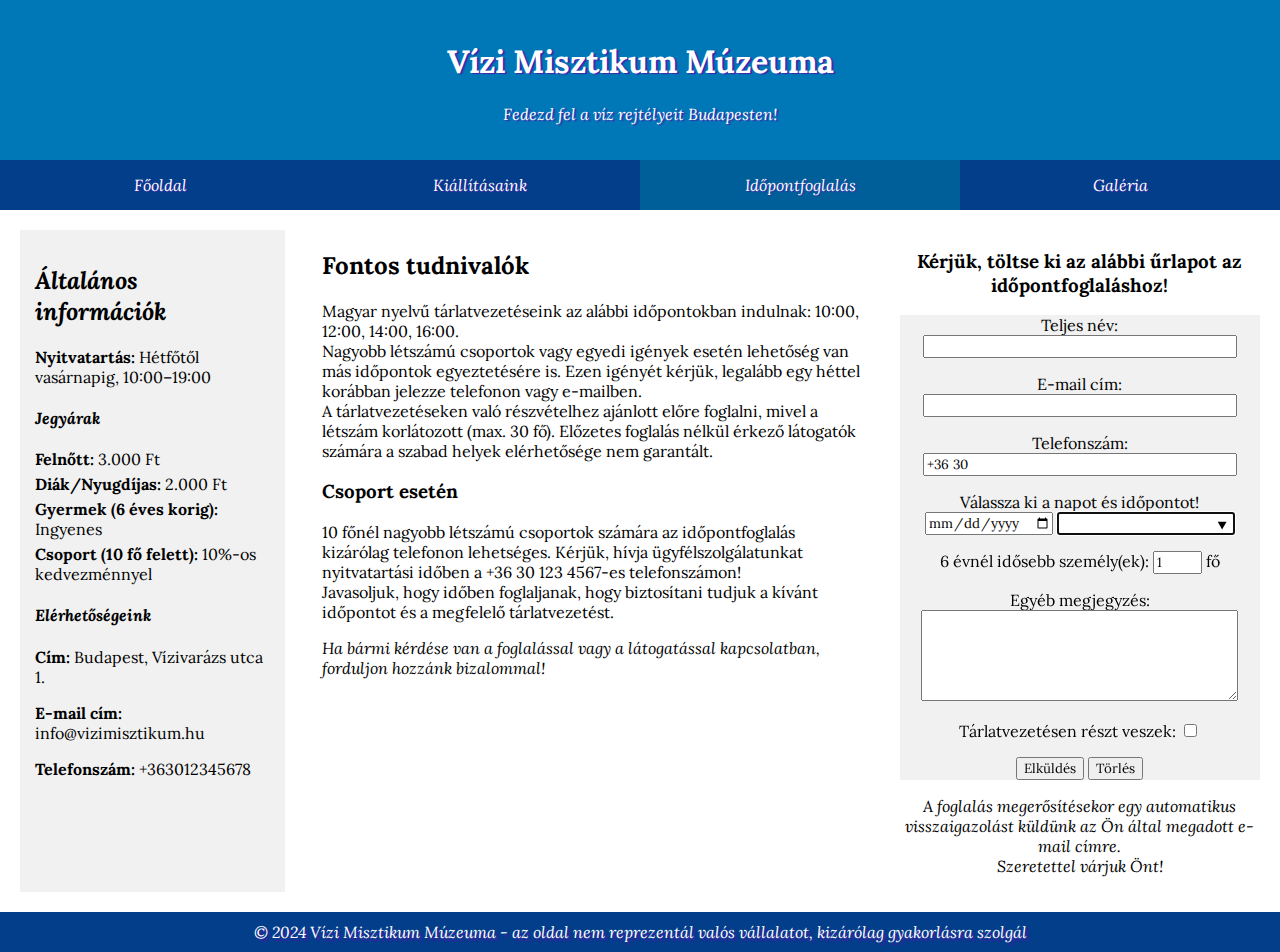
==== idopont.html @ 564ae660 "Add files via upload" ====
<!DOCTYPE html>
<html lang="hu">

<head>
    <meta charset="UTF-8">
    <meta name="viewport" content="width=device-width, initial-scale=1.0">
    <meta name="description"
        content="Gyakorlási célból készült Vízi Misztikum Múzeuma nevű kitalált múzeum weboldalának időpontfoglalás oldala.">
    <meta name="author" content="Juhász Katalin">
    <meta name="copyright" content="csak tanulási célokra">
    <link href="https://fonts.googleapis.com/css2?family=Lora:ital,wght@0,400..700;1,400..700&display=swap"
        rel="stylesheet">
    <link rel="icon" href="favicon/ikon.png" type="image/x-icon">
    <link rel="stylesheet" href="style.css">
    <title>Vízi Misztikum Múzeuma</title>
</head>

<body>

    <header>
        <h1 class="arnyek">Vízi Misztikum Múzeuma</h1>
        <p class="arnyek dolt">Fedezd fel a víz rejtélyeit Budapesten!</p>
    </header>

    <nav>
        <ul>
            <li><a href="fooldal.html">Főoldal</a></li>
            <li><a href="kiallitas.html">Kiállításaink</a></li>
            <li><a href="#" class="active">Időpontfoglalás</a></li>
            <li><a href="galeria.html">Galéria</a></li>
        </ul>
    </nav>

    <main>
        <div class="side-info">
            <h2 class="dolt">Általános információk</h2>
            <p><strong>Nyitvatartás:</strong> Hétfőtől vasárnapig, 10:00–19:00</p>
            <h4 class="dolt">Jegyárak</h4>
            <ul>
                <li><strong>Felnőtt:</strong> 3.000 Ft</li>
                <li><strong>Diák/Nyugdíjas:</strong> 2.000 Ft</li>
                <li><strong>Gyermek (6 éves korig):</strong> Ingyenes</li>
                <li><strong>Csoport (10 fő felett):</strong> 10%-os kedvezménnyel</li>
            </ul>
            <h4 class="dolt">Elérhetőségeink</h4>
            <p><strong>Cím:</strong> Budapest, Vízivarázs utca 1.</p>
            <p><strong>E-mail cím:</strong> info@vizimisztikum.hu</p>
            <p><strong>Telefonszám:</strong> +363012345678</p>
        </div>

        <div class="foszoveg">
            <h2>Fontos tudnivalók</h2>
            <p>Magyar nyelvű tárlatvezetéseink az alábbi időpontokban indulnak: 10:00, 12:00, 14:00, 16:00.<br>
                Nagyobb létszámú csoportok vagy egyedi igények esetén lehetőség van más időpontok egyeztetésére is. Ezen
                igényét kérjük, legalább egy héttel korábban jelezze telefonon vagy e-mailben.<br>
                A tárlatvezetéseken való részvételhez ajánlott előre foglalni, mivel a létszám korlátozott (max. 30 fő).
                Előzetes foglalás nélkül érkező látogatók számára a szabad helyek elérhetősége nem garantált.</p>

            <h3>Csoport esetén</h3>
            <p>10 főnél nagyobb létszámú csoportok számára az időpontfoglalás kizárólag telefonon lehetséges.
                Kérjük, hívja ügyfélszolgálatunkat nyitvatartási időben a +36 30 123 4567-es telefonszámon!<br>
                Javasoljuk, hogy időben foglaljanak, hogy biztosítani tudjuk a kívánt időpontot és a megfelelő
                tárlatvezetést.</p>

            <p class="dolt">Ha bármi kérdése van a foglalással vagy a látogatással kapcsolatban, forduljon hozzánk
                bizalommal!</p>
        </div>

        <div class="urlap">
            <h3>Kérjük, töltse ki az alábbi űrlapot az időpontfoglaláshoz!</h3>
            <form method="post" action="https://rf.uni-corvinus.hu/webfejlesztes/receive.php">
                <p><label>Teljes név:<br><input type="text" name="nev" size="37"></label></p>
                <p><label>E-mail cím:<br><input type="email" name="emailcim" size="37"></label></p>
                <p><label>Telefonszám:<br><input type="tel" name="telszam" size="37" value="+36 30"></label></p>
                <p><label>Válassza ki a napot és időpontot! <br><input type="date" name="foglaltnap"></label>
                    <label> <input type="text" list="ido" name="ido" autofocus>
                        <datalist id="ido">
                            <option value="10:00">
                            <option value="12:00">
                            <option value="14:00">
                            <option value="16:00">
                        </datalist> </label>
                <p><label>6 évnél idősebb személy(ek): <input type="number" min="1" max="10" step="1" name="fo"
                            value="1"> fő</label></p>
                <p><label>Egyéb megjegyzés:<br><textarea name="megjegyzes" rows="5" cols="37"></textarea></label></p>
                <p><label>Tárlatvezetésen részt veszek: <input type="checkbox" name="csoport"></label></p>
                <input type="submit" value="Elküldés" name="kuld">
                <input type="reset" value="Törlés" name="torol">
            </form>
            <p class="dolt">A foglalás megerősítésekor egy automatikus visszaigazolást küldünk az Ön által megadott
                e-mail címre.<br> Szeretettel várjuk Önt!</p>
        </div>
    </main>

    <footer>
        &copy; 2024 Vízi Misztikum Múzeuma - az oldal nem reprezentál valós vállalatot, kizárólag gyakorlásra szolgál
    </footer>

</body>

</html>
---- style.css ----
* {
    box-sizing: border-box;
    font-family: "Lora", serif;
}

body {
    margin: 0;
    padding: 0;
    display: flex;
    flex-direction: column;
}

.dolt {
    font-style: italic;
}

.arnyek {
    text-shadow: 2px 1px 1px rgba(72, 28, 172, 0.9);
}

header {
    background-color: #0077b6;
    color: white;
    padding: 20px;
    text-align: center;
}

nav {
    background-color: #023e8a;
}

nav ul {
    list-style: none;
    font-style: italic;
    text-shadow: 1px 1px 1px rgba(72, 28, 172, 0.9);
    padding: 0;
    margin: 0;
    display: flex;
    flex-direction: column;
}

nav ul li {
    margin: 0;
}

nav ul li a {
    display: block;
    color: white;
    text-decoration: none;
    padding: 15px;
    text-align: center;

}

nav ul li a.active,
nav ul li a:hover {
    background-color: #005f99;
}

main {
    display: flex;
    flex-direction: column;
    padding: 20px;
}

.tudtade {
    display: flex;
    flex-direction: column;
}

.fotok {
    margin-bottom: 15%;
}

.side-info {
    order: -1;
    background-color: #f1f1f1;
    padding: 15px;
}

.side-info ul {
    padding: 0;
    margin: 0;
}

.side-info ul li {
    list-style-type: none;
    margin: 5px 0;
}

.main-content {
    order: -2;
    margin-right: 2%;
    margin-left: 2%;
}

.kep img {
    display: block;
    width: 100%;
    height: auto;
}

.kiallitaskep img {
    display: none;
}

.kiallitasszoveg {
    order: -1;
}

form {
    background-color: #f1f1f1;
}

.urlap {
    text-align: center;
}

.kviz {
    text-align: left;
}

.urlap {
    display: block;
    text-align: center;
    order: -2;
}

.foszoveg {
    margin-top: 0%;
    order: -3;
    text-align: left;
}

.erdekessegek {
    font-style: italic;
    background-color: #ffcc00;
    margin: 3% 1%;
    padding: 2%;
    border-radius: 3%;
    box-shadow: 2px 2px 5px rgba(0, 0, 0, 0.5);
}

footer {
    text-align: center;
    font-style: italic;
    text-shadow: 3px 3px 1px rgba(72, 28, 172, 0.9);
    padding: 10px;
    background-color: #023e8a;
    color: white;
}

@media all and (min-width: 600px) {
    nav ul {
        flex-direction: row;
        justify-content: center;
    }

    nav ul li {
        margin: 0;
        flex-basis: 100%;
    }

    main {
        display: flex;
        flex-direction: row;
        flex-wrap: wrap;
    }

    .main-content {
        order: -1;
        flex-basis: 58%;
        margin-left: 3%;
    }

    .tudtade {
        margin: 2%;
        flex-basis: 46%;
    }

    .kiallitasszoveg {
        flex-basis: 93%;
        margin: 0 3%;
    }

    .fotok {
        margin-bottom: 10%;
    }

    .kiallitaskep img {
        display: block;
        width: 98%;
        height: auto;
        margin: 2%;
        border-radius: 3%;
    }

    .side-info {
        order: -3;
        flex-basis: 24%;
    }

    .foszoveg {
        order: -2;
        flex-basis: 59%;
        margin-left: 3%;
        margin-right: 1%;
    }

    .urlap {
        flex-basis: 70%;
        margin: auto;
    }

    .kep {
        flex-basis: 95%;
    }

    .kep img {
        margin-left: 3%;
        margin-right: 3%;
        margin-top: 2%;
        height: auto;
    }
}

@media all and (min-width: 768px) {
    nav ul {
        flex-direction: row;
        justify-content: center;
    }

    nav ul li {
        margin: 0;
        flex-basis: 100%;
    }

    main {
        display: flex;
        flex-direction: row;
        flex-wrap: nowrap;
    }

    .main-content {
        flex-basis: 60%;
    }

    .kiallitaskep img {
        display: block;
        width: 98%;
        height: auto;
        margin: 2%;
    }

    .tudtade {
        flex-basis: 20%;
        margin: 0%;

    }

    .erdekessegek {
        width: 100%;
    }

    .kiallitasszoveg {
        order: 0;
        flex-basis: 55%;
        margin: 0 3%;
    }

    .fotok {
        margin-bottom: 5%;
    }

    .side-info {
        flex-basis: 22%;
    }

    .foszoveg {
        flex-basis: 45%;
        margin-left: 3%;
        margin-right: 3%;
    }

    .urlap {
        flex-basis: 30%;
    }

    .kep {
        flex-basis: 28%;
    }

    .kep img {
        height: auto;
    }

}
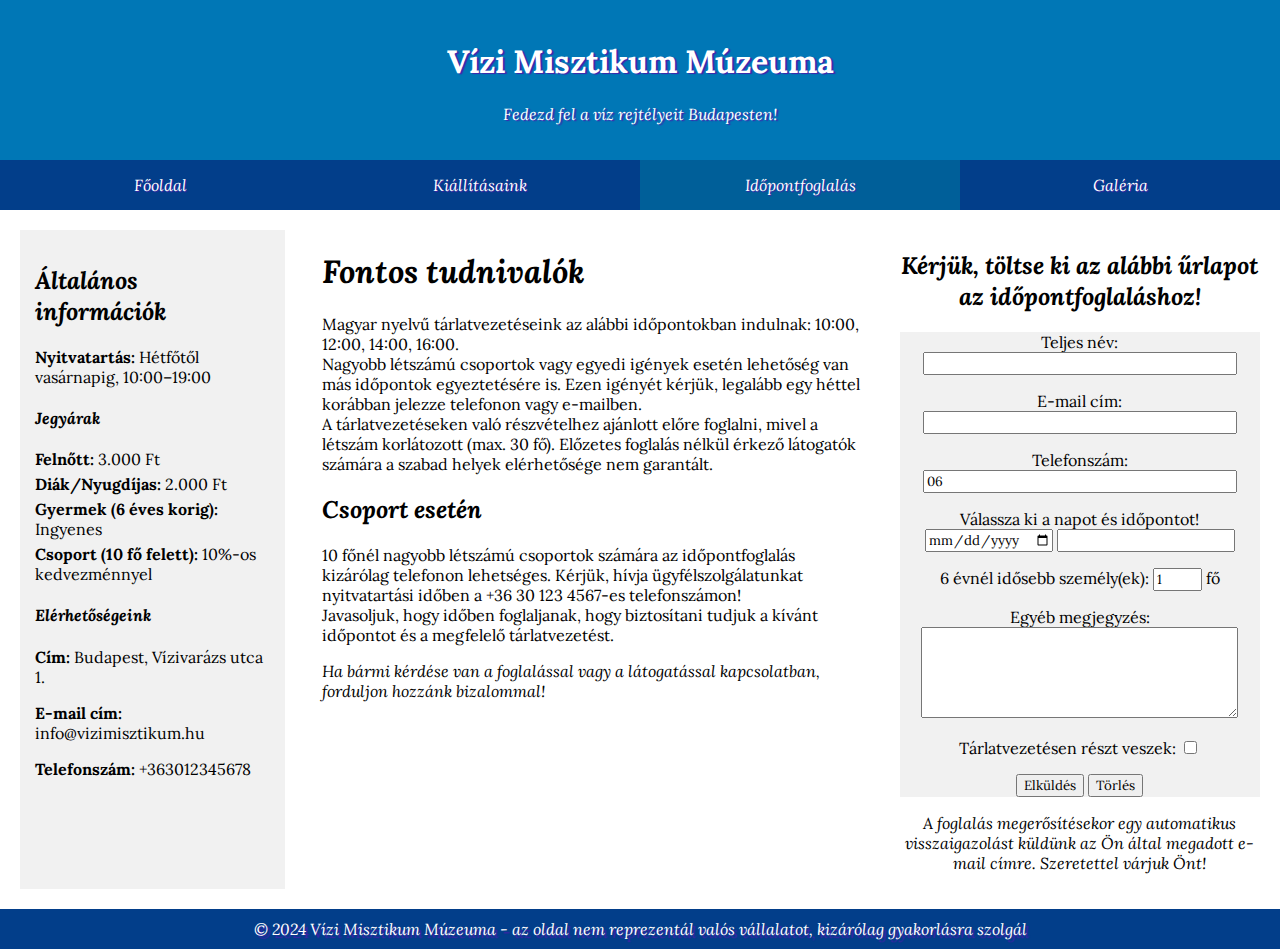
==== commit fbc5b890: "Add files via upload" ====
--- a/idopont.html
+++ b/idopont.html
@@ -3,6 +3,8 @@
 
 <head>
     <meta charset="UTF-8">
+    <script src="jquery/jquery-3.7.1.js"></script>
+    <script src="jquery/jquery-validation-1.19.5/dist/jquery.validate.min.js"></script>
     <meta name="viewport" content="width=device-width, initial-scale=1.0">
     <meta name="description"
         content="Gyakorlási célból készült Vízi Misztikum Múzeuma nevű kitalált múzeum weboldalának időpontfoglalás oldala.">
@@ -13,6 +15,54 @@
     <link rel="icon" href="favicon/ikon.png" type="image/x-icon">
     <link rel="stylesheet" href="style.css">
     <title>Vízi Misztikum Múzeuma</title>
+    <script>
+        $(document).ready(function () {
+            $("#foglalasurlap").validate({
+                rules: {
+                    nev: {
+                        required: true,
+                        minlength: 4
+                    },
+                    emailcim: {
+                        required: true,
+                        email: true,
+                        minlength: 4
+                    },
+                    telszam: {
+                        required: true,
+                        minlength: 12,
+                        number: true
+                    },
+                    foglaltnap: "required",
+                    ido: "required",
+                    megjegyzes: {
+                        maxlength: 200
+                    }
+                },
+                messages: {
+                    nev: "<br>Add meg a teljes nevedet!",
+                    emailcim: {
+                        required: "<br>Add meg az email címedet!",
+                        email: "<br>Valós email címet adj meg!",
+                        minlength: "<br>Valós email címet adj meg!",
+                    },
+                    telszam: {
+                        minlength: "<br>Add meg a telefonszámodat!",
+                        required: "<br>Add meg a telefonszámod!",
+                        number: "<br>Csak számokat írj be, szóközök nélkül!"
+                    },
+                    foglaltnap: "<br>Válaszd ki a foglalás napját!<br>",
+                    ido: "<br>Válassz az időpontok közül!",
+                    megjegyzes: "<br>A megjegyzés legfeljebb 200 karakter hosszú lehet!",
+                },
+            });
+        });
+    </script>
+    <style>
+        label.error {
+            color: #FB3A3A;
+        }
+    </style>
 </head>
 
 <body>
@@ -24,7 +74,7 @@
 
     <nav>
         <ul>
-            <li><a href="fooldal.html">Főoldal</a></li>
+            <li><a href="index.html">Főoldal</a></li>
             <li><a href="kiallitas.html">Kiállításaink</a></li>
             <li><a href="#" class="active">Időpontfoglalás</a></li>
             <li><a href="galeria.html">Galéria</a></li>
@@ -49,14 +99,14 @@
         </div>
 
         <div class="foszoveg">
-            <h2>Fontos tudnivalók</h2>
+            <h1 class="dolt">Fontos tudnivalók</h1>
             <p>Magyar nyelvű tárlatvezetéseink az alábbi időpontokban indulnak: 10:00, 12:00, 14:00, 16:00.<br>
                 Nagyobb létszámú csoportok vagy egyedi igények esetén lehetőség van más időpontok egyeztetésére is. Ezen
                 igényét kérjük, legalább egy héttel korábban jelezze telefonon vagy e-mailben.<br>
                 A tárlatvezetéseken való részvételhez ajánlott előre foglalni, mivel a létszám korlátozott (max. 30 fő).
                 Előzetes foglalás nélkül érkező látogatók számára a szabad helyek elérhetősége nem garantált.</p>
 
-            <h3>Csoport esetén</h3>
+            <h2 class="dolt">Csoport esetén</h2>
             <p>10 főnél nagyobb létszámú csoportok számára az időpontfoglalás kizárólag telefonon lehetséges.
                 Kérjük, hívja ügyfélszolgálatunkat nyitvatartási időben a +36 30 123 4567-es telefonszámon!<br>
                 Javasoljuk, hogy időben foglaljanak, hogy biztosítani tudjuk a kívánt időpontot és a megfelelő
@@ -67,28 +117,51 @@
         </div>
 
         <div class="urlap">
-            <h3>Kérjük, töltse ki az alábbi űrlapot az időpontfoglaláshoz!</h3>
-            <form method="post" action="https://rf.uni-corvinus.hu/webfejlesztes/receive.php">
-                <p><label>Teljes név:<br><input type="text" name="nev" size="37"></label></p>
-                <p><label>E-mail cím:<br><input type="email" name="emailcim" size="37"></label></p>
-                <p><label>Telefonszám:<br><input type="tel" name="telszam" size="37" value="+36 30"></label></p>
-                <p><label>Válassza ki a napot és időpontot! <br><input type="date" name="foglaltnap"></label>
-                    <label> <input type="text" list="ido" name="ido" autofocus>
-                        <datalist id="ido">
-                            <option value="10:00">
-                            <option value="12:00">
-                            <option value="14:00">
-                            <option value="16:00">
-                        </datalist> </label>
-                <p><label>6 évnél idősebb személy(ek): <input type="number" min="1" max="10" step="1" name="fo"
-                            value="1"> fő</label></p>
-                <p><label>Egyéb megjegyzés:<br><textarea name="megjegyzes" rows="5" cols="37"></textarea></label></p>
-                <p><label>Tárlatvezetésen részt veszek: <input type="checkbox" name="csoport"></label></p>
-                <input type="submit" value="Elküldés" name="kuld">
-                <input type="reset" value="Törlés" name="torol">
+            <h2 class="dolt">Kérjük, töltse ki az alábbi űrlapot az időpontfoglaláshoz!</h2>
+            <form method="post" action="https://rf.uni-corvinus.hu/webfejlesztes/receive.php" id="foglalasurlap"
+                novalidate>
+                <p>
+                    <label for="nev">Teljes név:</label><br>
+                    <input type="text" name="nev" id="nev" size="37">
+                </p>
+                <p>
+                    <label for="emailcim">E-mail cím:</label><br>
+                    <input type="email" name="emailcim" id="emailcim" size="37">
+                </p>
+                <p>
+                    <label for="telszam">Telefonszám:</label><br>
+                    <input type="tel" name="telszam" id="telszam" size="37" value="06">
+                </p>
+                <p>
+                    <label for="foglaltnap">Válassza ki a napot és időpontot!</label><br>
+                    <input type="date" name="foglaltnap" id="foglaltnap">
+                    <input type="text" list="ido" name="ido" id="idopont">
+                    <datalist id="ido">
+                        <option value="10:00">
+                        <option value="12:00">
+                        <option value="14:00">
+                        <option value="16:00">
+                    </datalist>
+                </p>
+                <p>
+                    <label for="fo">6 évnél idősebb személy(ek):</label>
+                    <input type="number" min="1" max="10" step="1" name="fo" id="fo" value="1"> fő
+                </p>
+                <p>
+                    <label for="megjegyzes">Egyéb megjegyzés:</label><br>
+                    <textarea name="megjegyzes" id="megjegyzes" rows="5" cols="37"></textarea>
+                </p>
+                <p>
+                    <label for="tarlatvezetes">Tárlatvezetésen részt veszek:</label>
+                    <input type="checkbox" name="tarlatvezetes" id="tarlatvezetes">
+                </p>
+                <p>
+                    <input type="submit" value="Elküldés" name="kuld">
+                    <input type="reset" value="Törlés" name="torol">
+                </p>
             </form>
             <p class="dolt">A foglalás megerősítésekor egy automatikus visszaigazolást küldünk az Ön által megadott
-                e-mail címre.<br> Szeretettel várjuk Önt!</p>
+                e-mail címre. Szeretettel várjuk Önt!</p>
         </div>
     </main>
 
